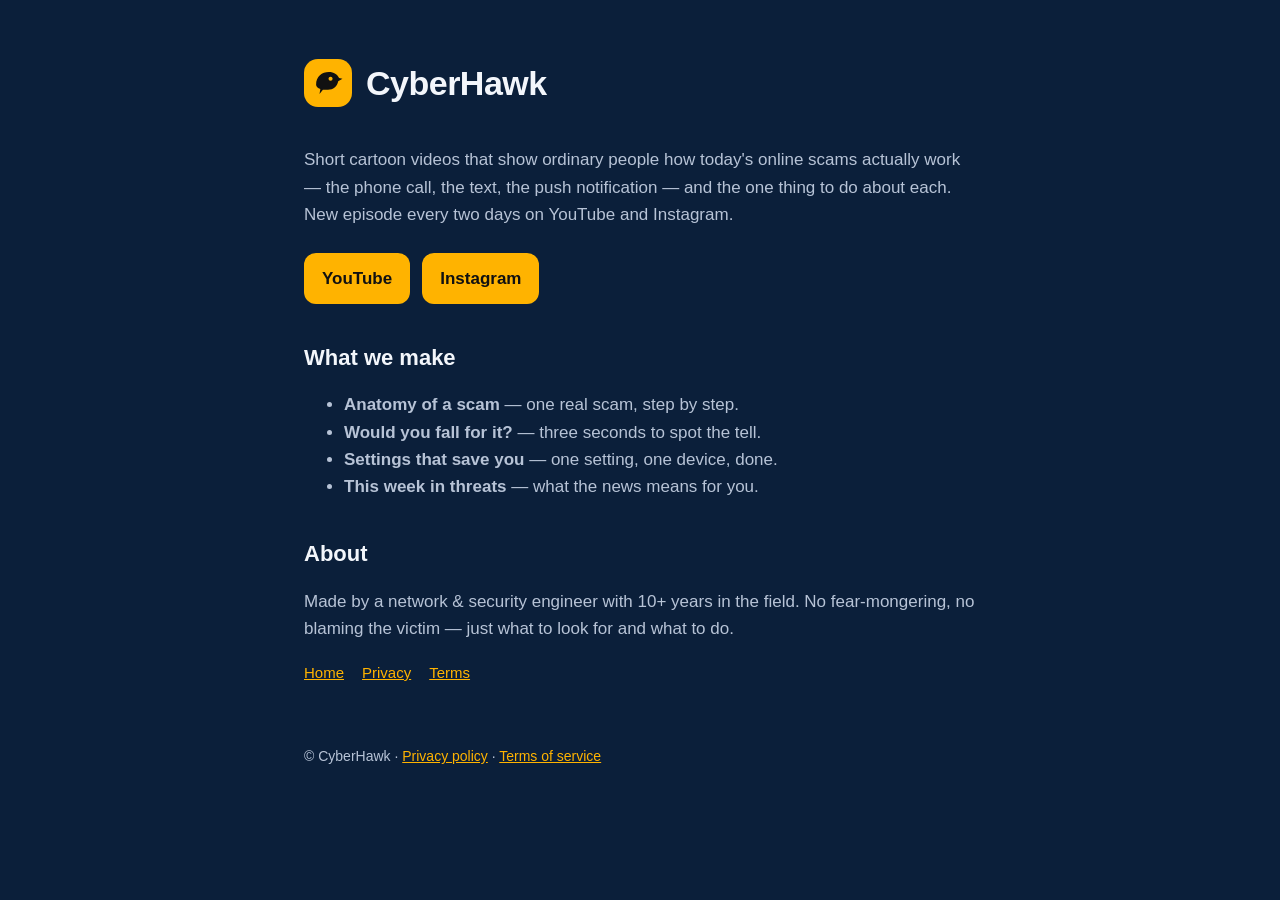
==== index.html @ 8719b550 "CyberHawk site: home, privacy policy, terms (for Google OAuth consent screen + link-in-bio) Co-Autho" ====
<!doctype html><html lang="en"><head><meta charset="utf-8"><meta name="viewport" content="width=device-width,initial-scale=1"><title>CyberHawk — one online threat every 2 days, explained in 60 seconds</title><link rel="stylesheet" href="style.css"></head><body><main>
<header><div class="mark"><svg width="34" height="34" viewBox="0 0 40 40"><path d="M6 22 C6 12 13 7 21 7 C27 7 31 10 33 14 L37 15 L32 18 C31 24 26 28 20 28 L14 28 L10 33 L11 27 C8 26 6 24 6 22 Z" fill="#111"/><circle cx="23" cy="15" r="2.4" fill="#FFB300"/></svg></div><h1>CyberHawk</h1></header>
<p>Short cartoon videos that show ordinary people how today's online scams actually work — the phone call, the text, the push notification — and the one thing to do about each. New episode every two days on YouTube and Instagram.</p>
<p><a class="btn" href="https://www.youtube.com/@cyberhawk">YouTube</a><a class="btn" href="https://www.instagram.com/cyberhawk">Instagram</a></p>
<h2>What we make</h2>
<ul><li><b>Anatomy of a scam</b> — one real scam, step by step.</li><li><b>Would you fall for it?</b> — three seconds to spot the tell.</li><li><b>Settings that save you</b> — one setting, one device, done.</li><li><b>This week in threats</b> — what the news means for you.</li></ul>
<h2>About</h2><p>Made by a network &amp; security engineer with 10+ years in the field. No fear-mongering, no blaming the victim — just what to look for and what to do.</p>
<nav><a href="index.html">Home</a><a href="privacy.html">Privacy</a><a href="terms.html">Terms</a></nav><footer>© CyberHawk · <a href="privacy.html">Privacy policy</a> · <a href="terms.html">Terms of service</a></footer></main></body></html>
---- style.css ----
:root{--bg:#0B1F3A;--fg:#F3F6FB;--muted:#B7C3D6;--accent:#FFB300}
*{box-sizing:border-box}body{margin:0;font-family:Inter,"Segoe UI",Roboto,Helvetica,Arial,sans-serif;background:var(--bg);color:var(--fg);line-height:1.6}
main{max-width:720px;margin:0 auto;padding:56px 24px 80px}
header{display:flex;align-items:center;gap:14px;margin-bottom:36px}
.mark{width:48px;height:48px;border-radius:14px;background:var(--accent);display:grid;place-items:center}
h1{font-size:34px;margin:0;letter-spacing:-.5px}h2{font-size:22px;margin:36px 0 10px}
p,li{color:var(--muted);font-size:17px}a{color:var(--accent)}
nav a{margin-right:18px;font-size:15px}
.btn{display:inline-block;margin:8px 12px 0 0;padding:12px 18px;border-radius:12px;background:var(--accent);color:#111;font-weight:600;text-decoration:none}
footer{margin-top:60px;font-size:14px;color:var(--muted)}
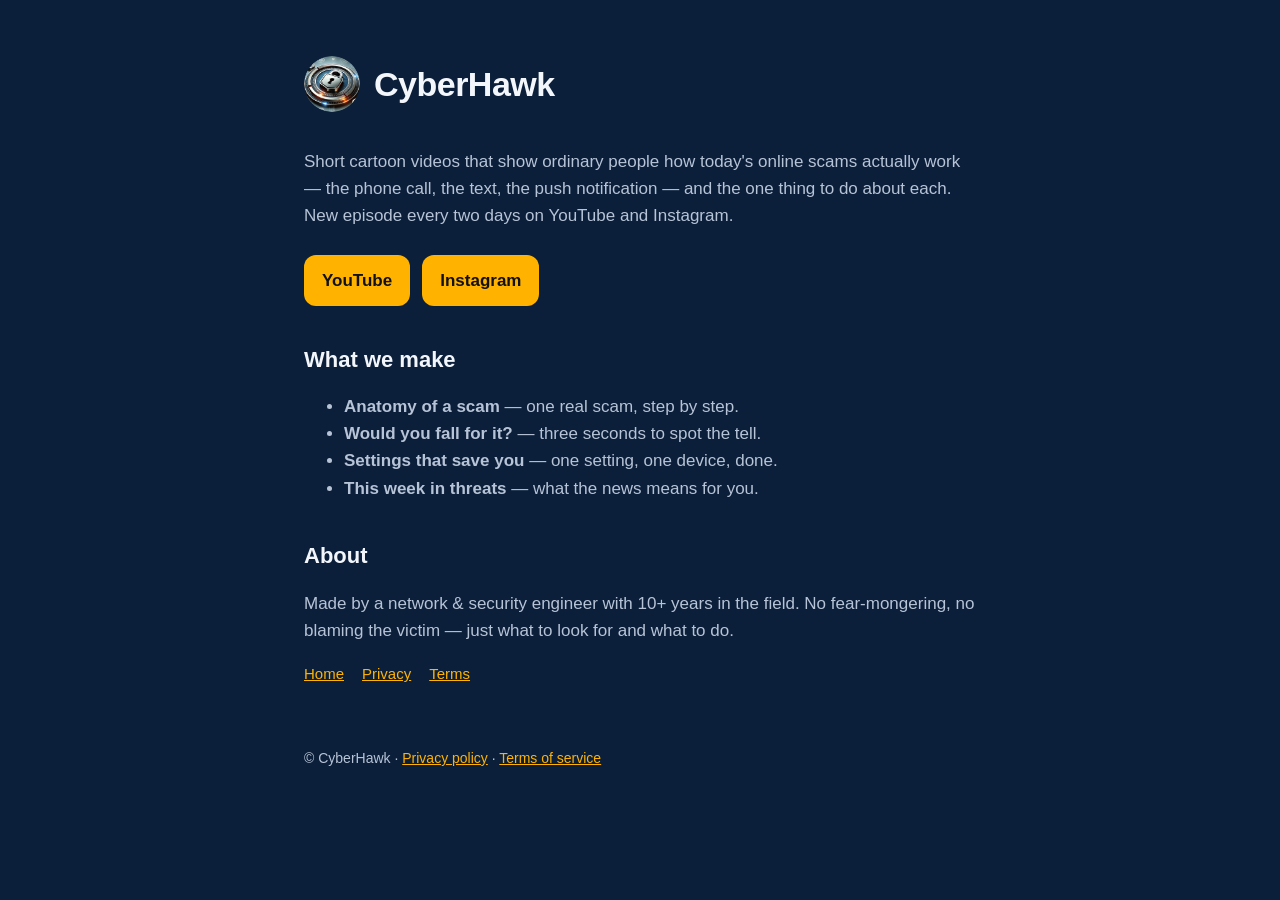
==== commit 69ca0b35: "Use the channel logo" ====
--- a/index.html
+++ b/index.html
@@ -1,7 +1,7 @@
-<!doctype html><html lang="en"><head><meta charset="utf-8"><meta name="viewport" content="width=device-width,initial-scale=1"><title>CyberHawk — one online threat every 2 days, explained in 60 seconds</title><link rel="stylesheet" href="style.css"></head><body><main>
-<header><div class="mark"><svg width="34" height="34" viewBox="0 0 40 40"><path d="M6 22 C6 12 13 7 21 7 C27 7 31 10 33 14 L37 15 L32 18 C31 24 26 28 20 28 L14 28 L10 33 L11 27 C8 26 6 24 6 22 Z" fill="#111"/><circle cx="23" cy="15" r="2.4" fill="#FFB300"/></svg></div><h1>CyberHawk</h1></header>
+<!doctype html><html lang="en"><head><meta charset="utf-8"><meta name="viewport" content="width=device-width,initial-scale=1"><title>CyberHawk — one online threat every 2 days, explained in 60 seconds</title><link rel="icon" href="favicon.png"><link rel="stylesheet" href="style.css"></head><body><main>
+<header><img src="logo.png" alt="CyberHawk" width="56" height="56" style="border-radius:50%"><h1>CyberHawk</h1></header>
 <p>Short cartoon videos that show ordinary people how today's online scams actually work — the phone call, the text, the push notification — and the one thing to do about each. New episode every two days on YouTube and Instagram.</p>
-<p><a class="btn" href="https://www.youtube.com/@cyberhawk">YouTube</a><a class="btn" href="https://www.instagram.com/cyberhawk">Instagram</a></p>
+<p><a class="btn" href="https://www.youtube.com/@cyberhawkq">YouTube</a><a class="btn" href="https://www.instagram.com/cyberhawk">Instagram</a></p>
 <h2>What we make</h2>
 <ul><li><b>Anatomy of a scam</b> — one real scam, step by step.</li><li><b>Would you fall for it?</b> — three seconds to spot the tell.</li><li><b>Settings that save you</b> — one setting, one device, done.</li><li><b>This week in threats</b> — what the news means for you.</li></ul>
 <h2>About</h2><p>Made by a network &amp; security engineer with 10+ years in the field. No fear-mongering, no blaming the victim — just what to look for and what to do.</p>
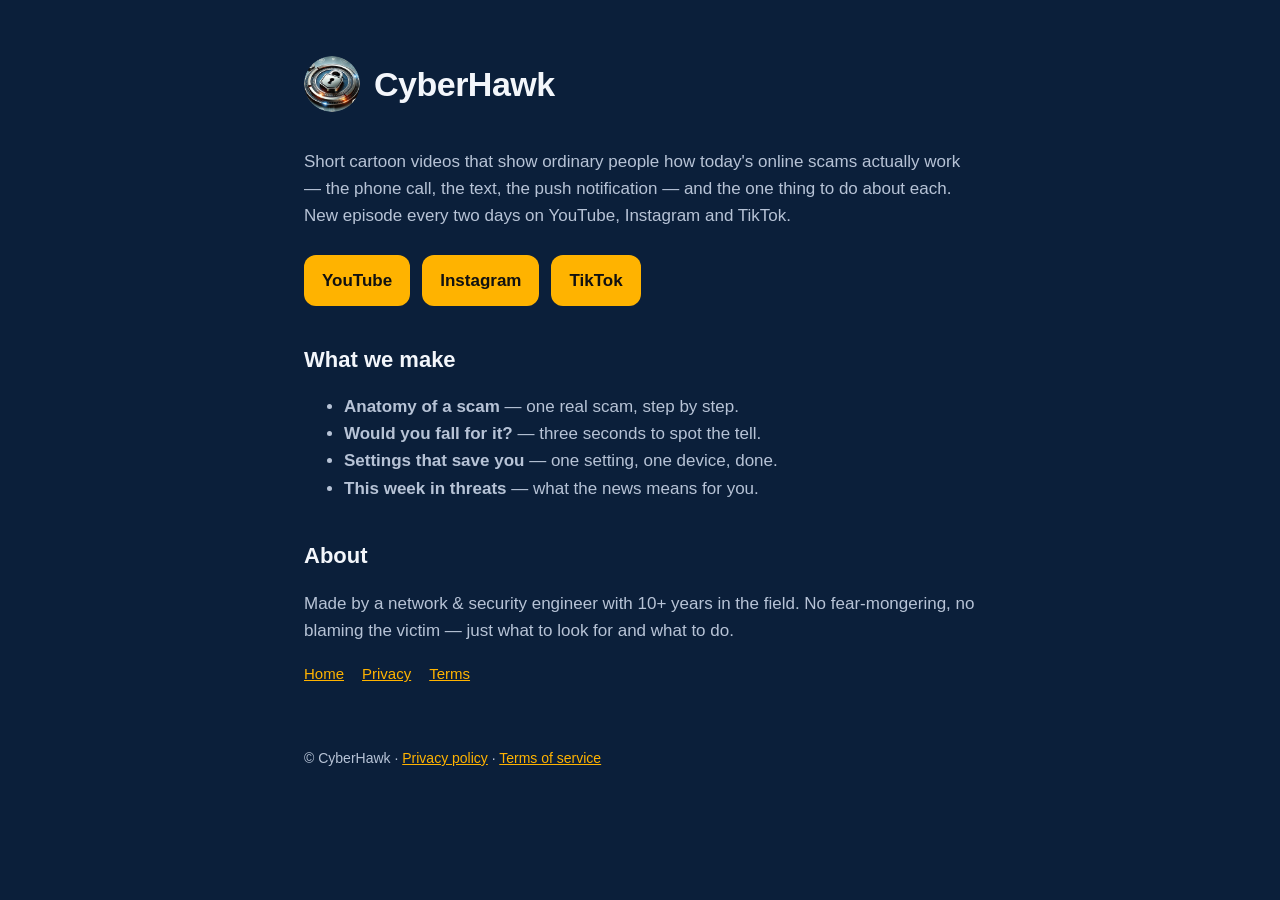
==== commit 72555895: "Add TikTok link" ====
--- a/index.html
+++ b/index.html
@@ -1,7 +1,7 @@
 <!doctype html><html lang="en"><head><meta charset="utf-8"><meta name="viewport" content="width=device-width,initial-scale=1"><title>CyberHawk — one online threat every 2 days, explained in 60 seconds</title><link rel="icon" href="favicon.png"><link rel="stylesheet" href="style.css"></head><body><main>
 <header><img src="logo.png" alt="CyberHawk" width="56" height="56" style="border-radius:50%"><h1>CyberHawk</h1></header>
-<p>Short cartoon videos that show ordinary people how today's online scams actually work — the phone call, the text, the push notification — and the one thing to do about each. New episode every two days on YouTube and Instagram.</p>
-<p><a class="btn" href="https://www.youtube.com/@cyberhawkq">YouTube</a><a class="btn" href="https://www.instagram.com/cyberhawk">Instagram</a></p>
+<p>Short cartoon videos that show ordinary people how today's online scams actually work — the phone call, the text, the push notification — and the one thing to do about each. New episode every two days on YouTube, Instagram and TikTok.</p>
+<p><a class="btn" href="https://www.youtube.com/@cyberhawkq">YouTube</a><a class="btn" href="https://www.instagram.com/cyberhawkq">Instagram</a><a class="btn" href="https://www.tiktok.com/@cyberhawkq">TikTok</a></p>
 <h2>What we make</h2>
 <ul><li><b>Anatomy of a scam</b> — one real scam, step by step.</li><li><b>Would you fall for it?</b> — three seconds to spot the tell.</li><li><b>Settings that save you</b> — one setting, one device, done.</li><li><b>This week in threats</b> — what the news means for you.</li></ul>
 <h2>About</h2><p>Made by a network &amp; security engineer with 10+ years in the field. No fear-mongering, no blaming the victim — just what to look for and what to do.</p>
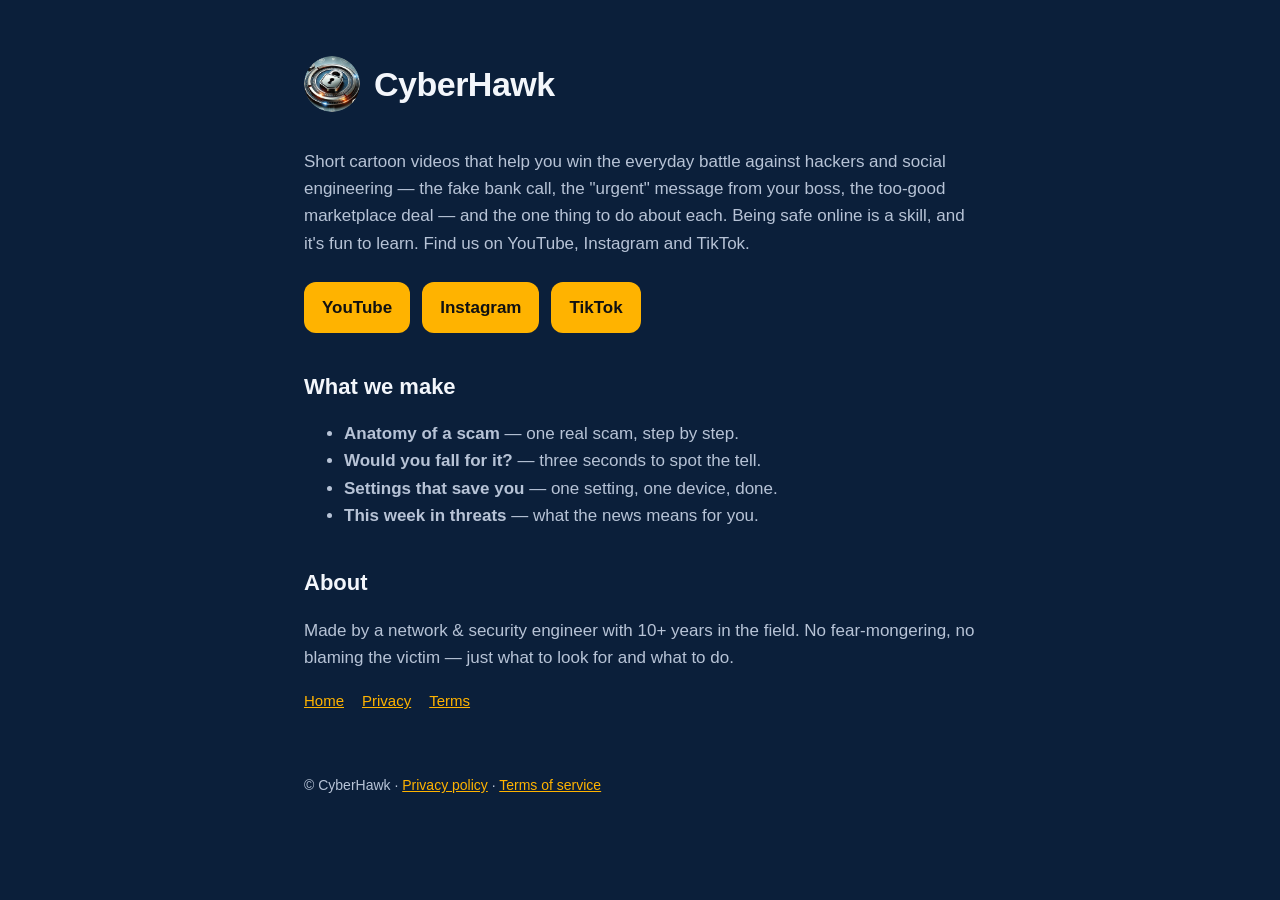
==== commit f4167c79: "Home page: new bio wording, no posting cadence" ====
--- a/index.html
+++ b/index.html
@@ -1,6 +1,6 @@
-<!doctype html><html lang="en"><head><meta charset="utf-8"><meta name="viewport" content="width=device-width,initial-scale=1"><title>CyberHawk — one online threat every 2 days, explained in 60 seconds</title><link rel="icon" href="favicon.png"><link rel="stylesheet" href="style.css"></head><body><main>
+<!doctype html><html lang="en"><head><meta charset="utf-8"><meta name="viewport" content="width=device-width,initial-scale=1"><title>CyberHawk — outsmart everyday hackers and scammers, in 60 seconds, the fun way</title><link rel="icon" href="favicon.png"><link rel="stylesheet" href="style.css"></head><body><main>
 <header><img src="logo.png" alt="CyberHawk" width="56" height="56" style="border-radius:50%"><h1>CyberHawk</h1></header>
-<p>Short cartoon videos that show ordinary people how today's online scams actually work — the phone call, the text, the push notification — and the one thing to do about each. New episode every two days on YouTube, Instagram and TikTok.</p>
+<p>Short cartoon videos that help you win the everyday battle against hackers and social engineering — the fake bank call, the "urgent" message from your boss, the too-good marketplace deal — and the one thing to do about each. Being safe online is a skill, and it's fun to learn. Find us on YouTube, Instagram and TikTok.</p>
 <p><a class="btn" href="https://www.youtube.com/@cyberhawkq">YouTube</a><a class="btn" href="https://www.instagram.com/cyberhawkq">Instagram</a><a class="btn" href="https://www.tiktok.com/@cyberhawkq">TikTok</a></p>
 <h2>What we make</h2>
 <ul><li><b>Anatomy of a scam</b> — one real scam, step by step.</li><li><b>Would you fall for it?</b> — three seconds to spot the tell.</li><li><b>Settings that save you</b> — one setting, one device, done.</li><li><b>This week in threats</b> — what the news means for you.</li></ul>
